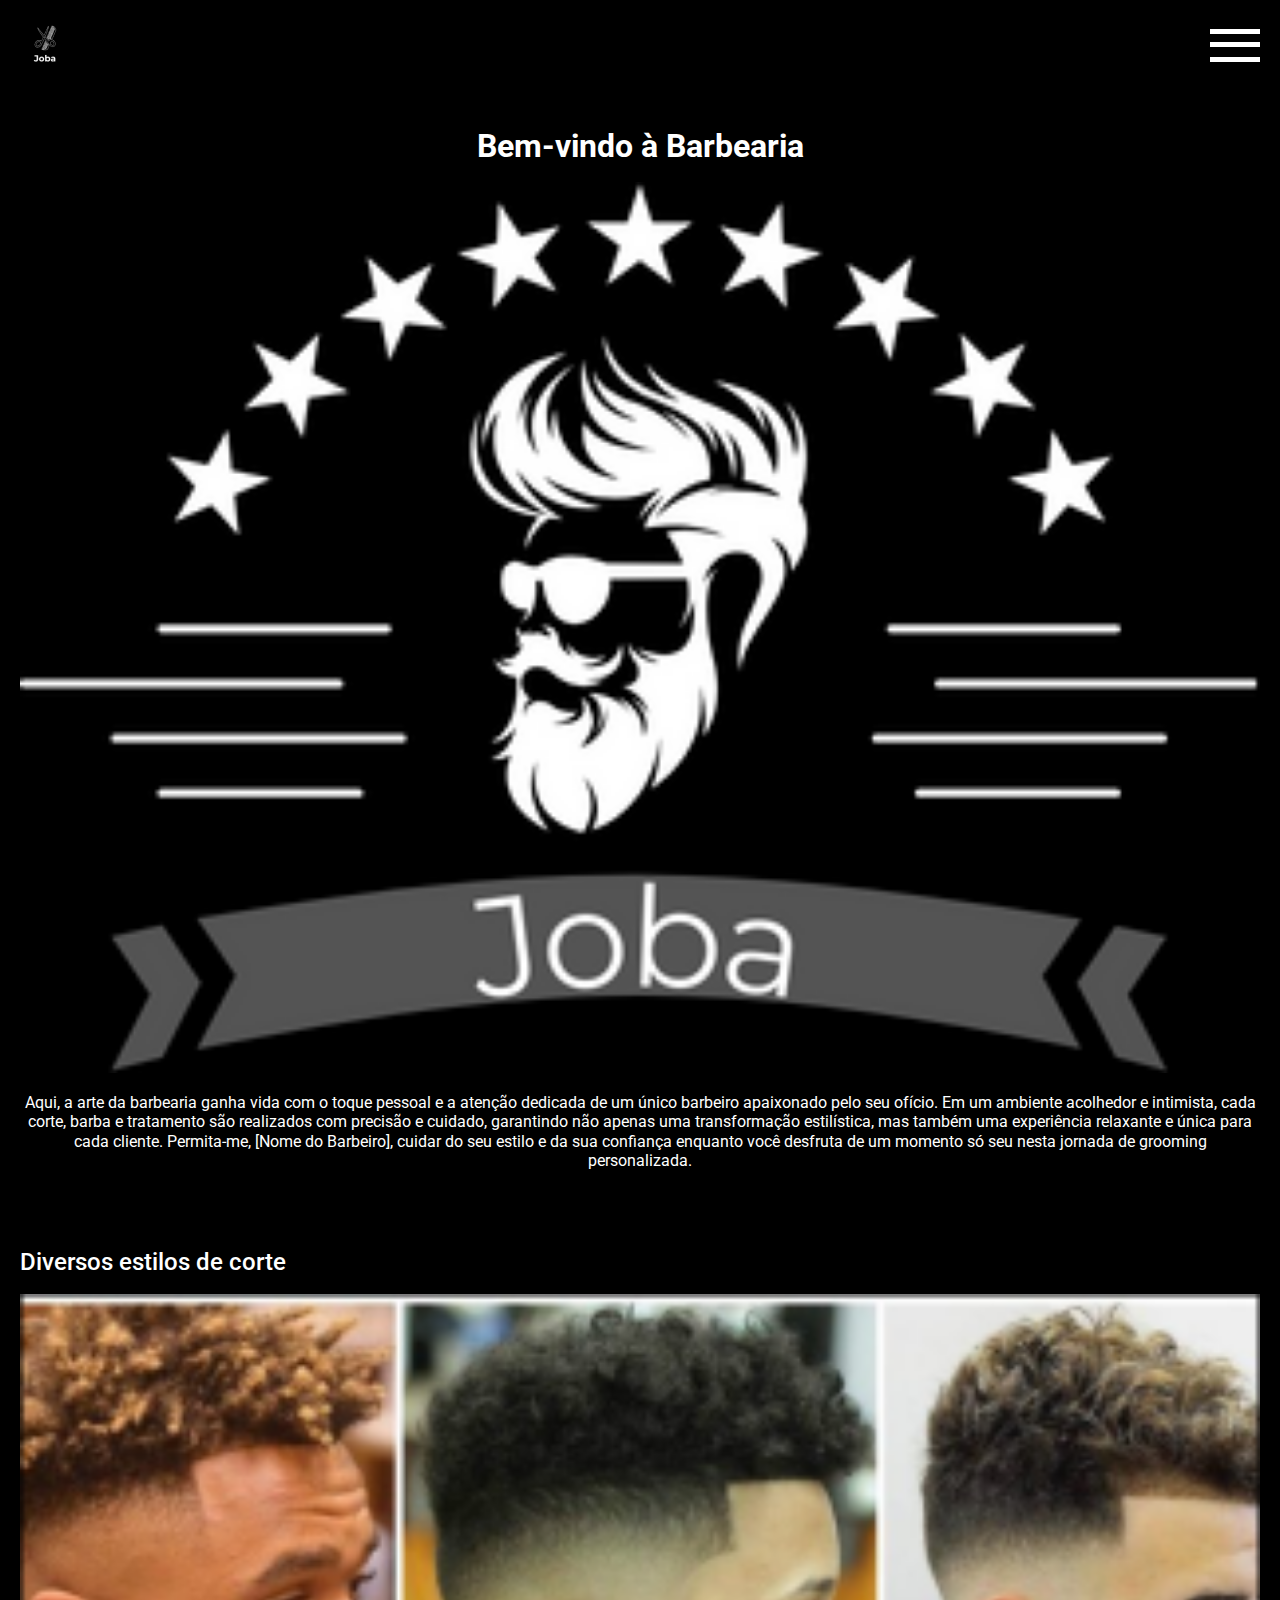
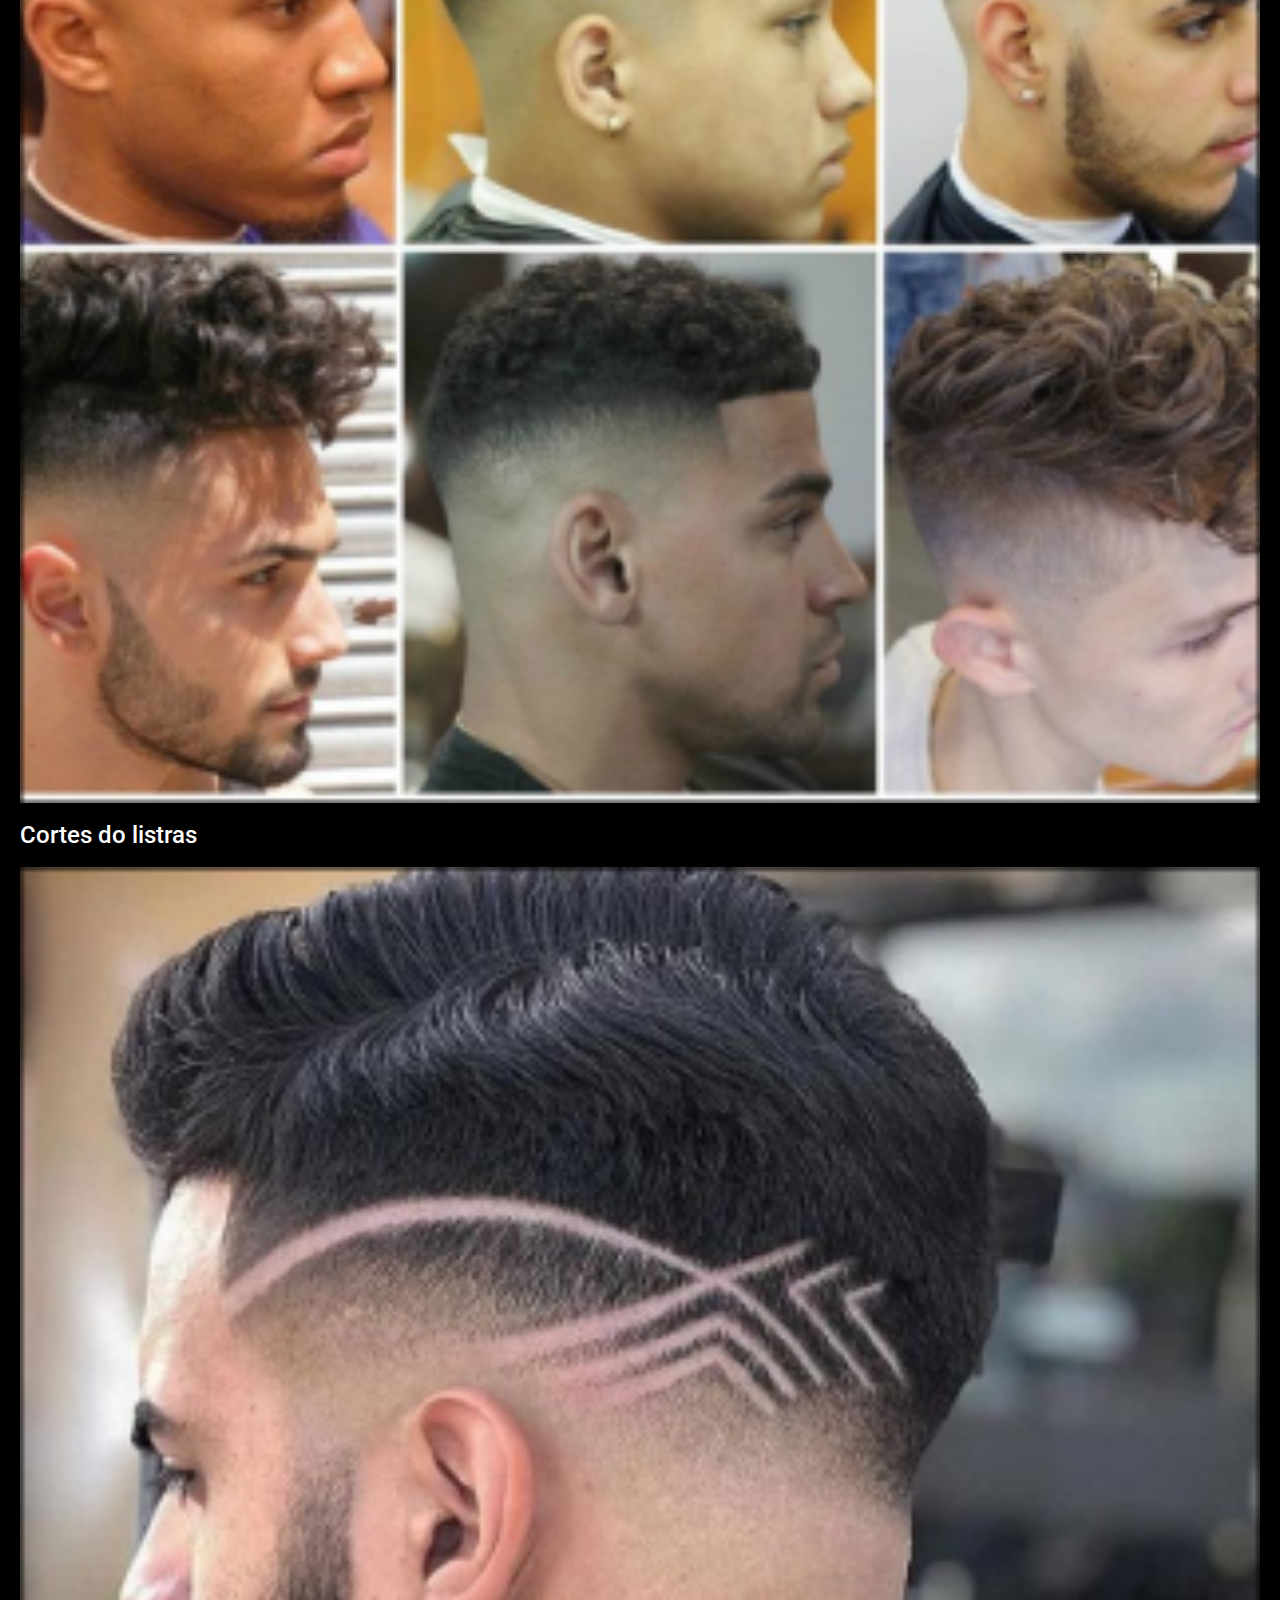
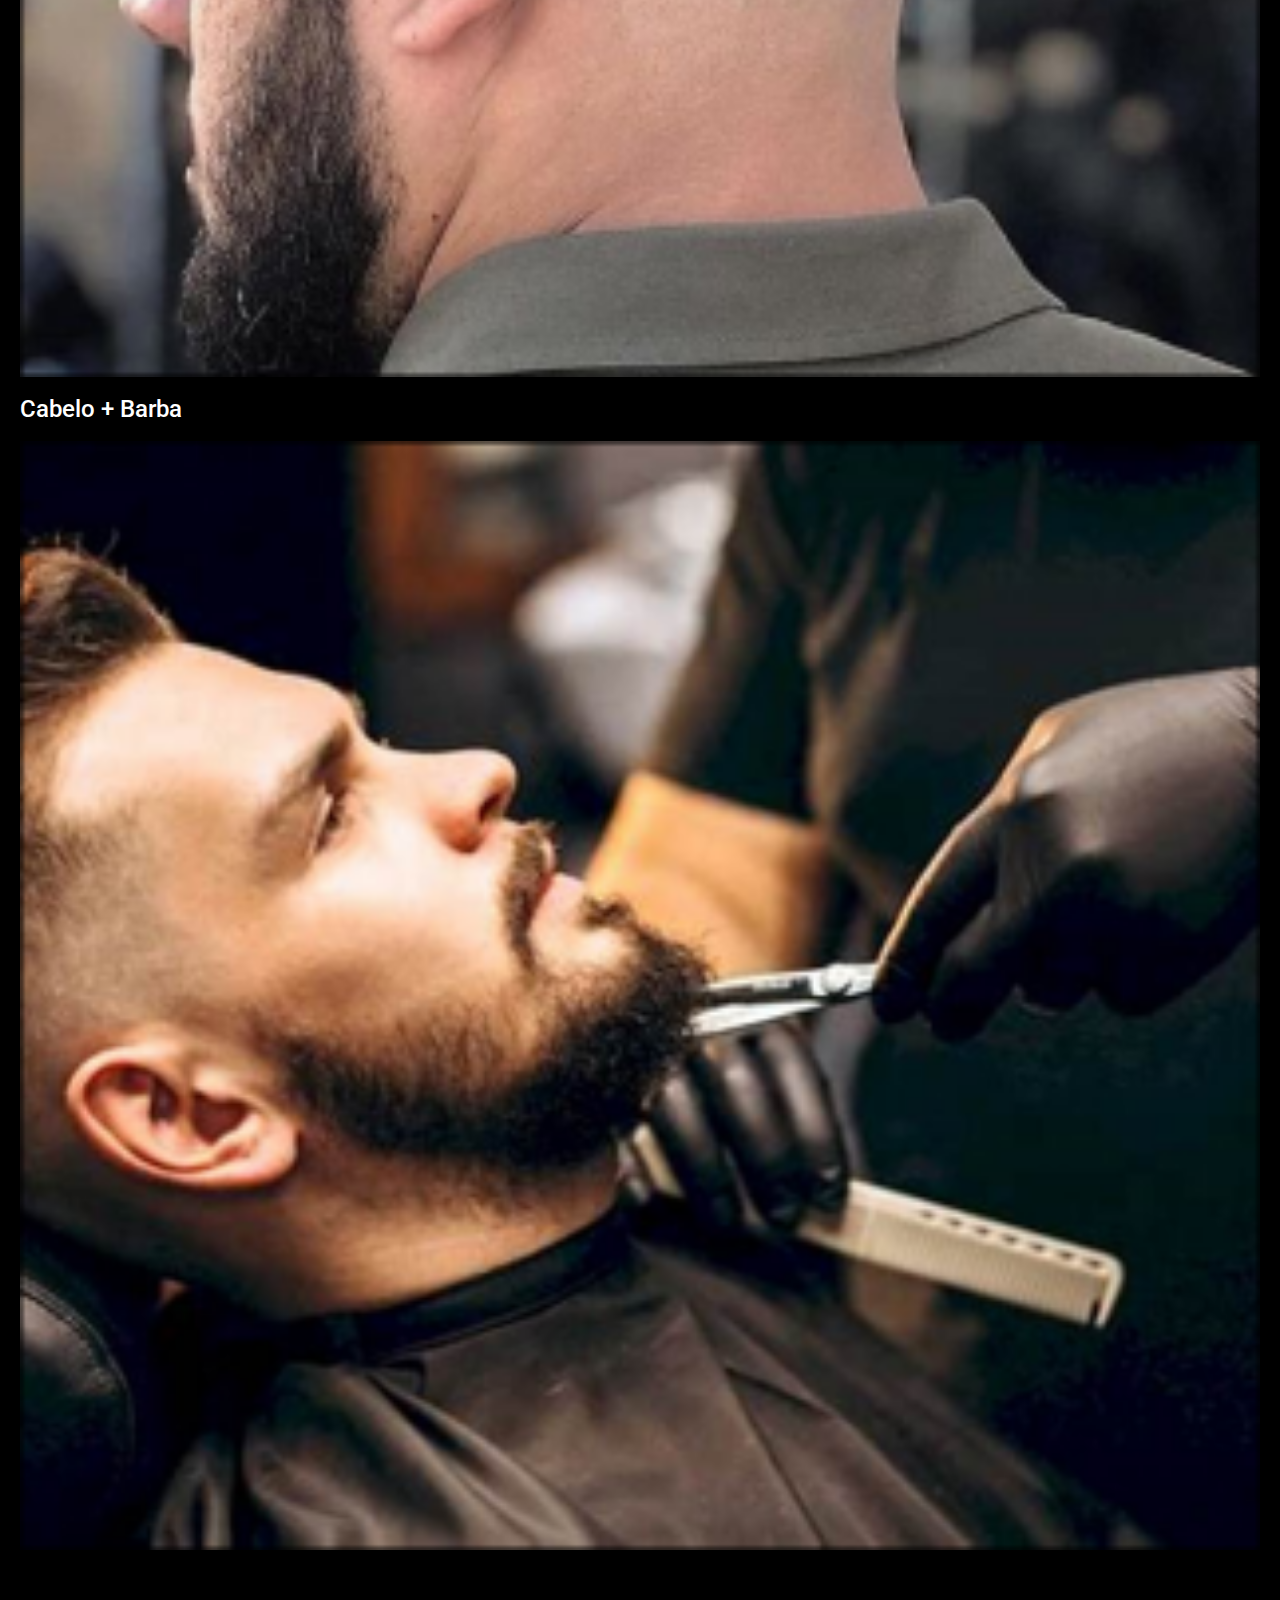
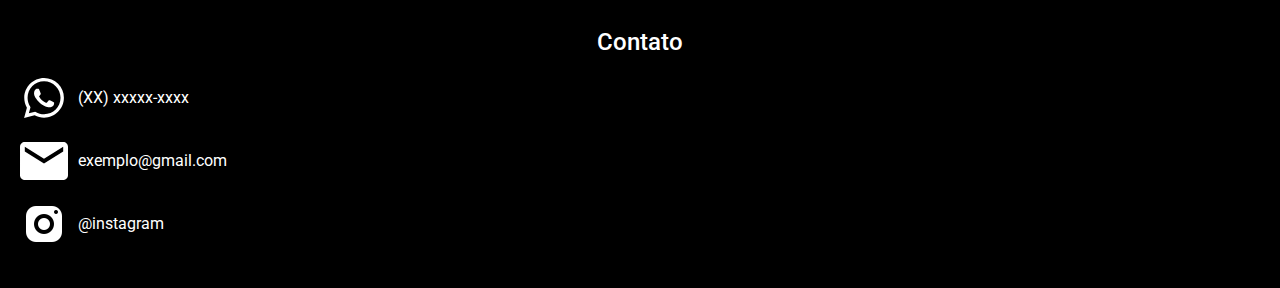
==== index.html @ 7ce22e77 "up dos arquivos" ====
<!DOCTYPE html>
<html lang="en">

<head>
    <meta charset="UTF-8">
    <meta name="viewport" content="width=device-width, initial-scale=1.0">
    <title>Barbearia Joba</title>

    <link rel="stylesheet" href="./assets/scss/style.css">

    <!-- Fonte -->

    <link rel="preconnect" href="https://fonts.googleapis.com">
    <link rel="preconnect" href="https://fonts.gstatic.com" crossorigin>
    <link
        href="https://fonts.googleapis.com/css2?family=Roboto:ital,wght@0,100;0,300;0,400;0,500;0,700;0,900;1,100;1,300;1,400;1,500;1,700;1,900&display=swap"
        rel="stylesheet">
</head>

<body>
    <nav>
        <img src="./assets/img/Ellipse 1.png" alt="">
        <img src="./assets/img/menu-hamburguer.png" alt="">
    </nav>
    <header>
        <h1>Bem-vindo à Barbearia</h1>
        <img src="./assets/img/banner.png" alt="">
        <p>Aqui, a arte da barbearia ganha vida com o toque pessoal e a atenção dedicada de um único barbeiro apaixonado
            pelo seu ofício. Em um ambiente acolhedor e intimista, cada corte, barba e tratamento são realizados com
            precisão e cuidado, garantindo não apenas uma transformação estilística, mas também uma experiência
            relaxante e única para cada cliente. Permita-me, [Nome do Barbeiro], cuidar do seu estilo e da sua confiança
            enquanto você desfruta de um momento só seu nesta jornada de grooming personalizada.</p>
    </header>

    <main>
        <div class="cards">
            <h2>Diversos estilos de corte</h2>
            <img src="./assets/img/foto1.png" alt="">
        </div>

        <div class="cards">
            <h2>Cortes do listras</h2>
            <img src="./assets/img/foto2.png" alt="">
        </div>

        <div class="cards">
            <h2>Cabelo + Barba</h2>
            <img src="./assets/img/foto3.png" alt="">
        </div>
    </main>

    <footer>
        <h2>Contato</h2>
        <div class="contatos">
            <a href="#">
                <img src="./assets/img/Whatsapp.svg" alt="">
                <span>(XX) xxxxx-xxxx</span>
            </a>

            <a href="#">
                <img src="./assets/img/Vector.svg" alt="">
                <span>exemplo@gmail.com</span>
            </a>

            <a href="#">
                <img src="./assets/img/Instagram.svg" alt="">
                <span>@instagram</span>
            </a>
        </div>
    </footer>
</body>

</html>
---- assets/scss/style.css ----
/* http://meyerweb.com/eric/tools/css/reset/ 
   v2.0 | 20110126
   License: none (public domain)
*/
html, body, div, span, applet, object, iframe,
h1, h2, h3, h4, h5, h6, p, blockquote, pre,
a, abbr, acronym, address, big, cite, code,
del, dfn, em, img, ins, kbd, q, s, samp,
small, strike, strong, sub, sup, tt, var,
b, u, i, center,
dl, dt, dd, ol, ul, li,
fieldset, form, label, legend,
table, caption, tbody, tfoot, thead, tr, th, td,
article, aside, canvas, details, embed,
figure, figcaption, footer, header, hgroup,
menu, nav, output, ruby, section, summary,
time, mark, audio, video {
  margin: 0;
  padding: 0;
  border: 0;
  font-size: 100%;
  font: inherit;
  vertical-align: baseline;
}

/* HTML5 display-role reset for older browsers */
article, aside, details, figcaption, figure,
footer, header, hgroup, menu, nav, section {
  display: block;
}

body {
  line-height: 1;
  background-color: #000000;
  color: #FFFFFF;
  font-family: "Roboto", sans-serif;
}

ol, ul {
  list-style: none;
}

blockquote, q {
  quotes: none;
}

blockquote:before, blockquote:after,
q:before, q:after {
  content: "";
  content: none;
}

table {
  border-collapse: collapse;
  border-spacing: 0;
}

nav {
  padding: 20px;
  display: flex;
  align-items: center;
  justify-content: space-between;
}

header {
  display: flex;
  flex-direction: column;
  gap: 20px;
  padding: 40px 20px;
}
header h1 {
  text-align: center;
  font-size: 2rem;
  font-weight: 700;
}
header p {
  text-align: center;
  font-weight: 400;
  font-size: 1rem;
  line-height: 1.2rem;
}

main {
  padding: 40px 20px;
  display: flex;
  flex-direction: column;
  gap: 20px;
}
main .cards {
  display: flex;
  flex-direction: column;
  gap: 20px;
}
main .cards h2 {
  font-size: 1.5rem;
  font-weight: 500;
}

footer {
  padding: 40px 20px;
  display: flex;
  flex-direction: column;
  gap: 20px;
}
footer h2 {
  font-size: 1.5rem;
  font-weight: 500;
  text-align: center;
}
footer .contatos {
  display: flex;
  flex-direction: column;
  gap: 20px;
}
footer .contatos a {
  display: flex;
  align-items: center;
  gap: 10px;
  color: #FFFFFF;
  text-decoration: none;
}
footer .contatos a img {
  width: 48px;
}/*# sourceMappingURL=style.css.map */
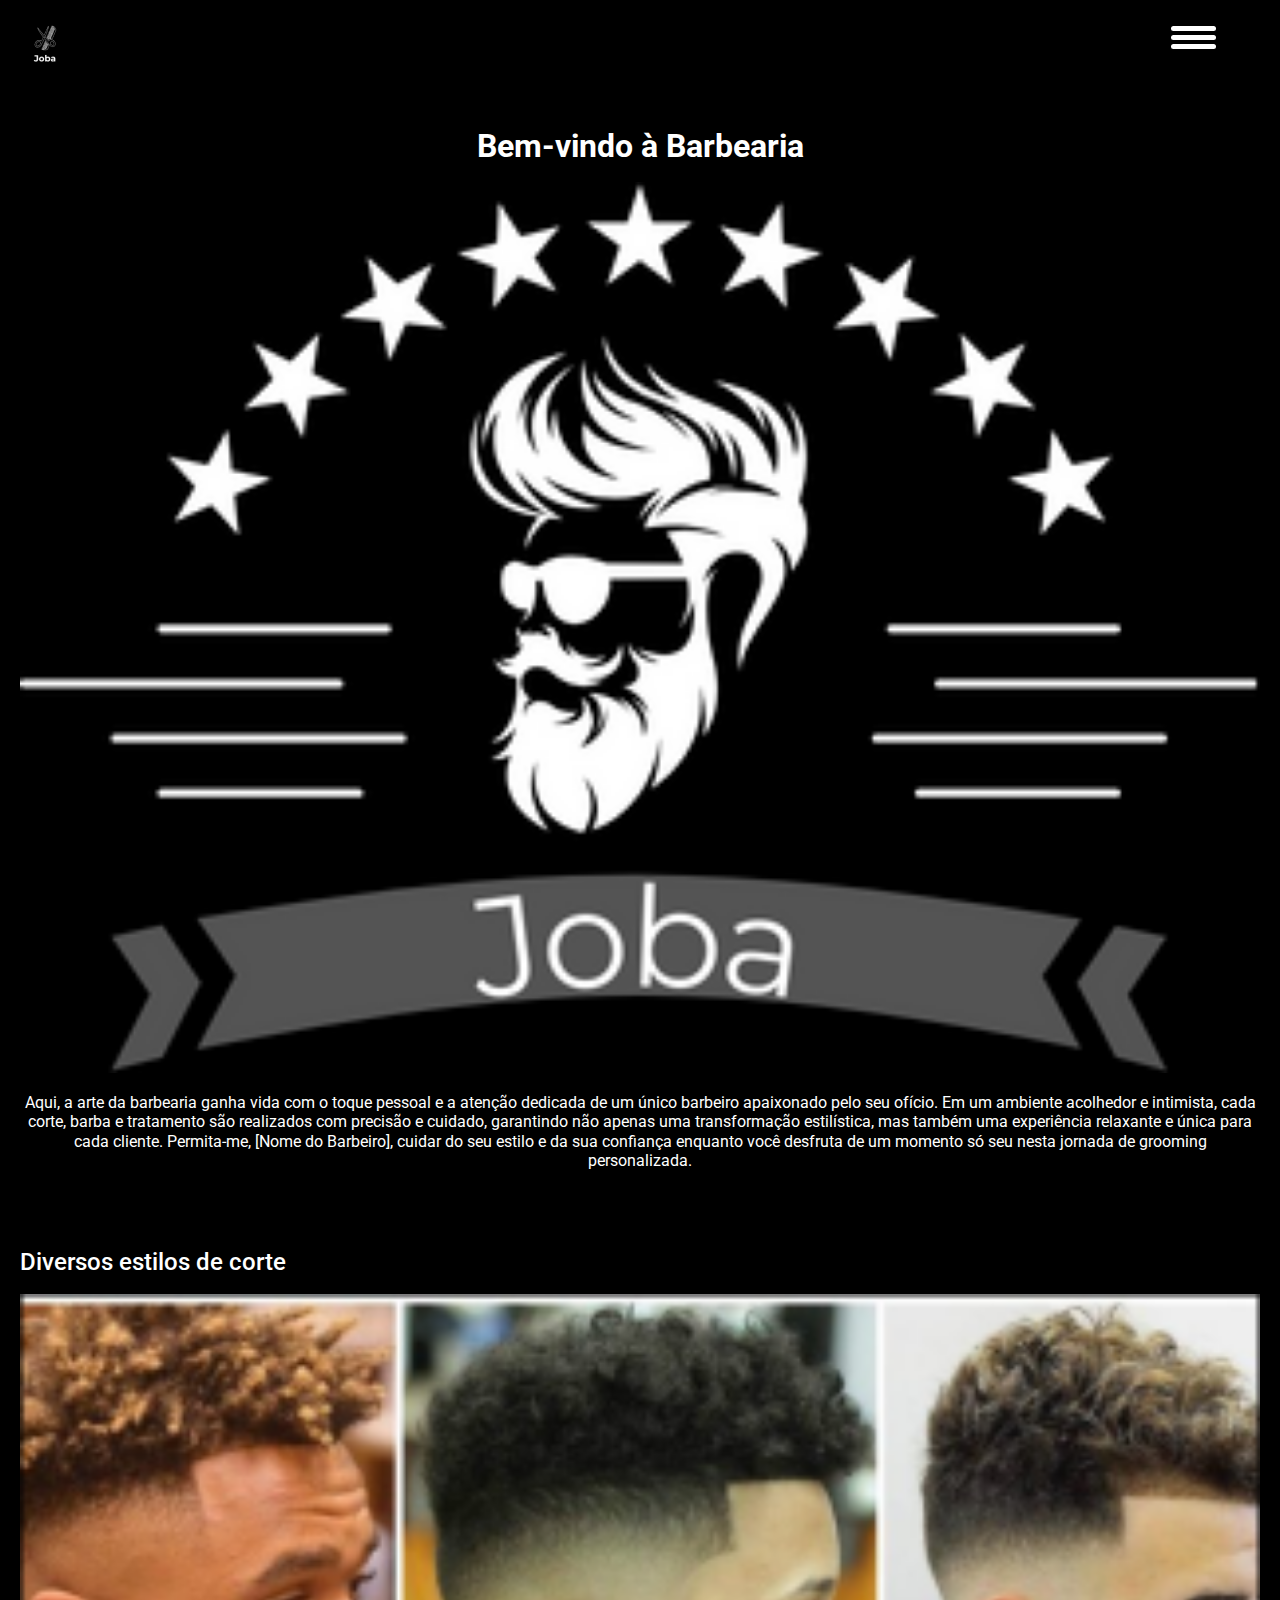
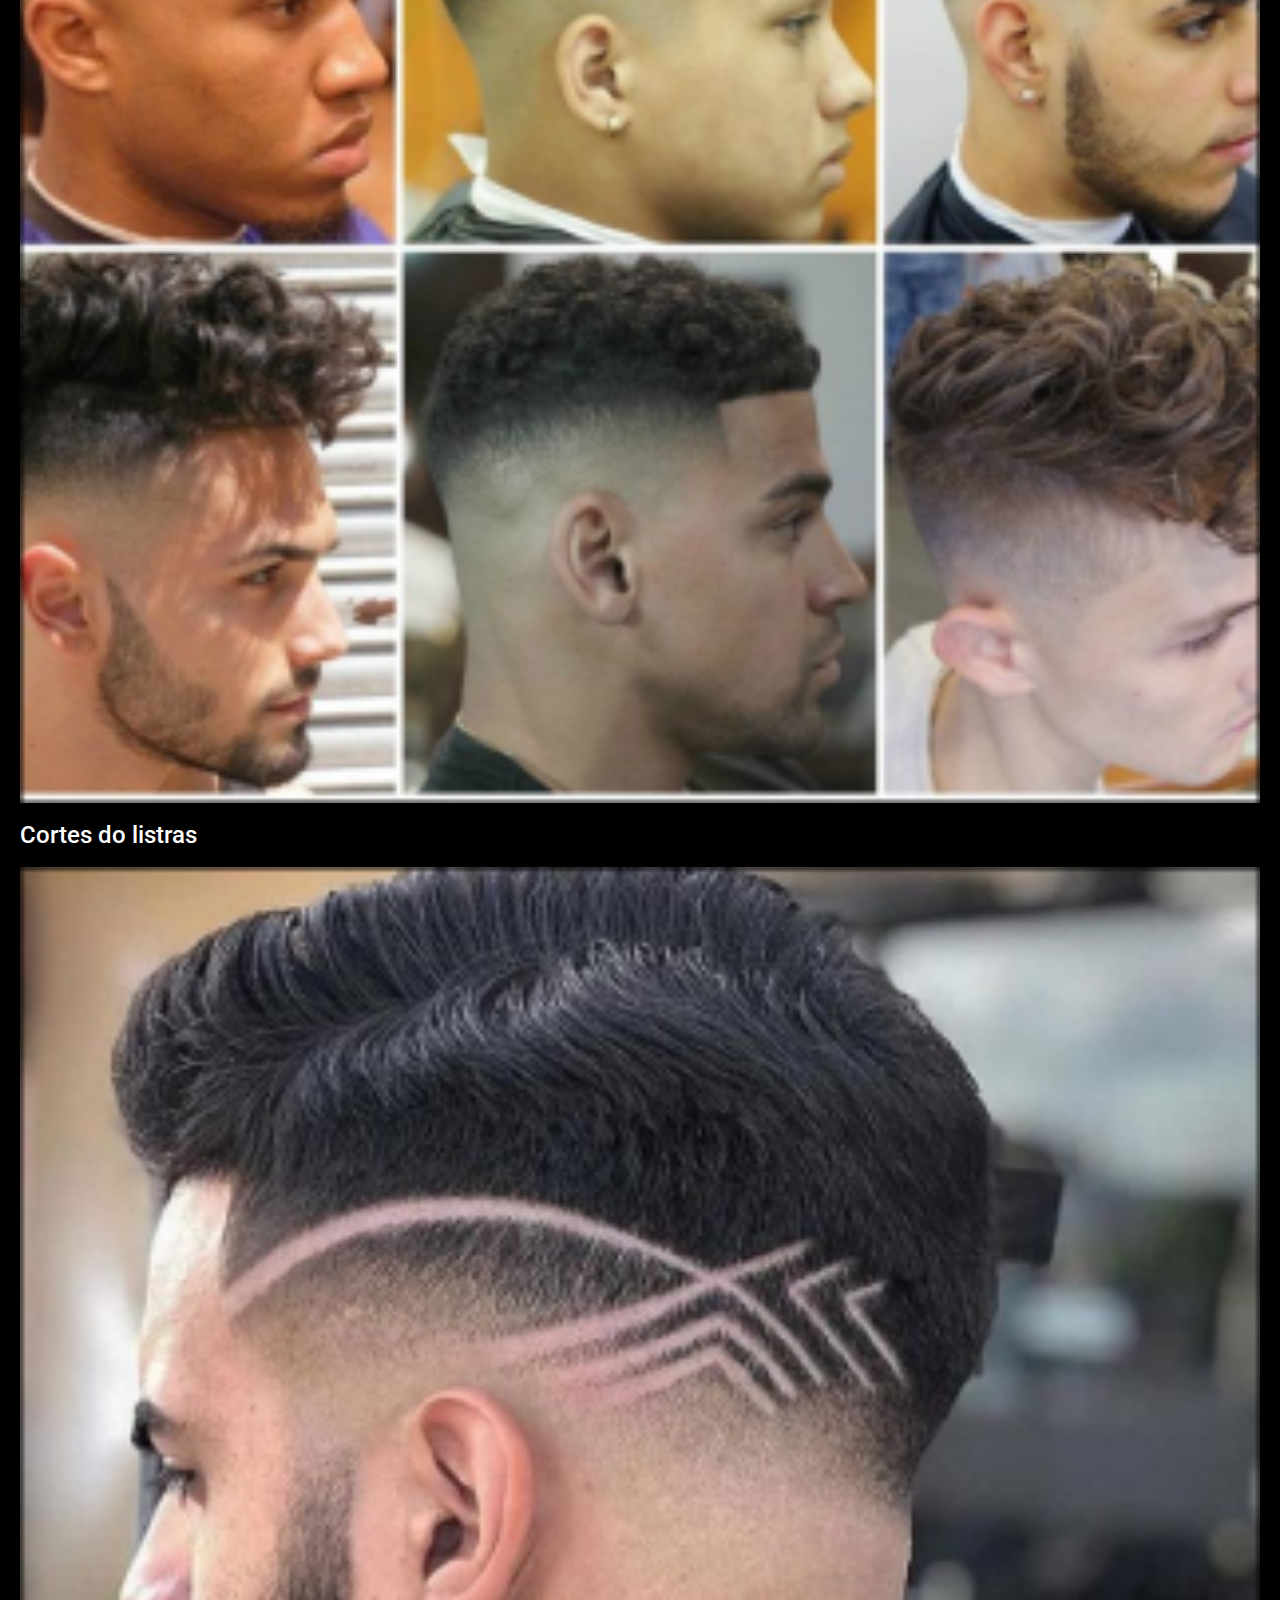
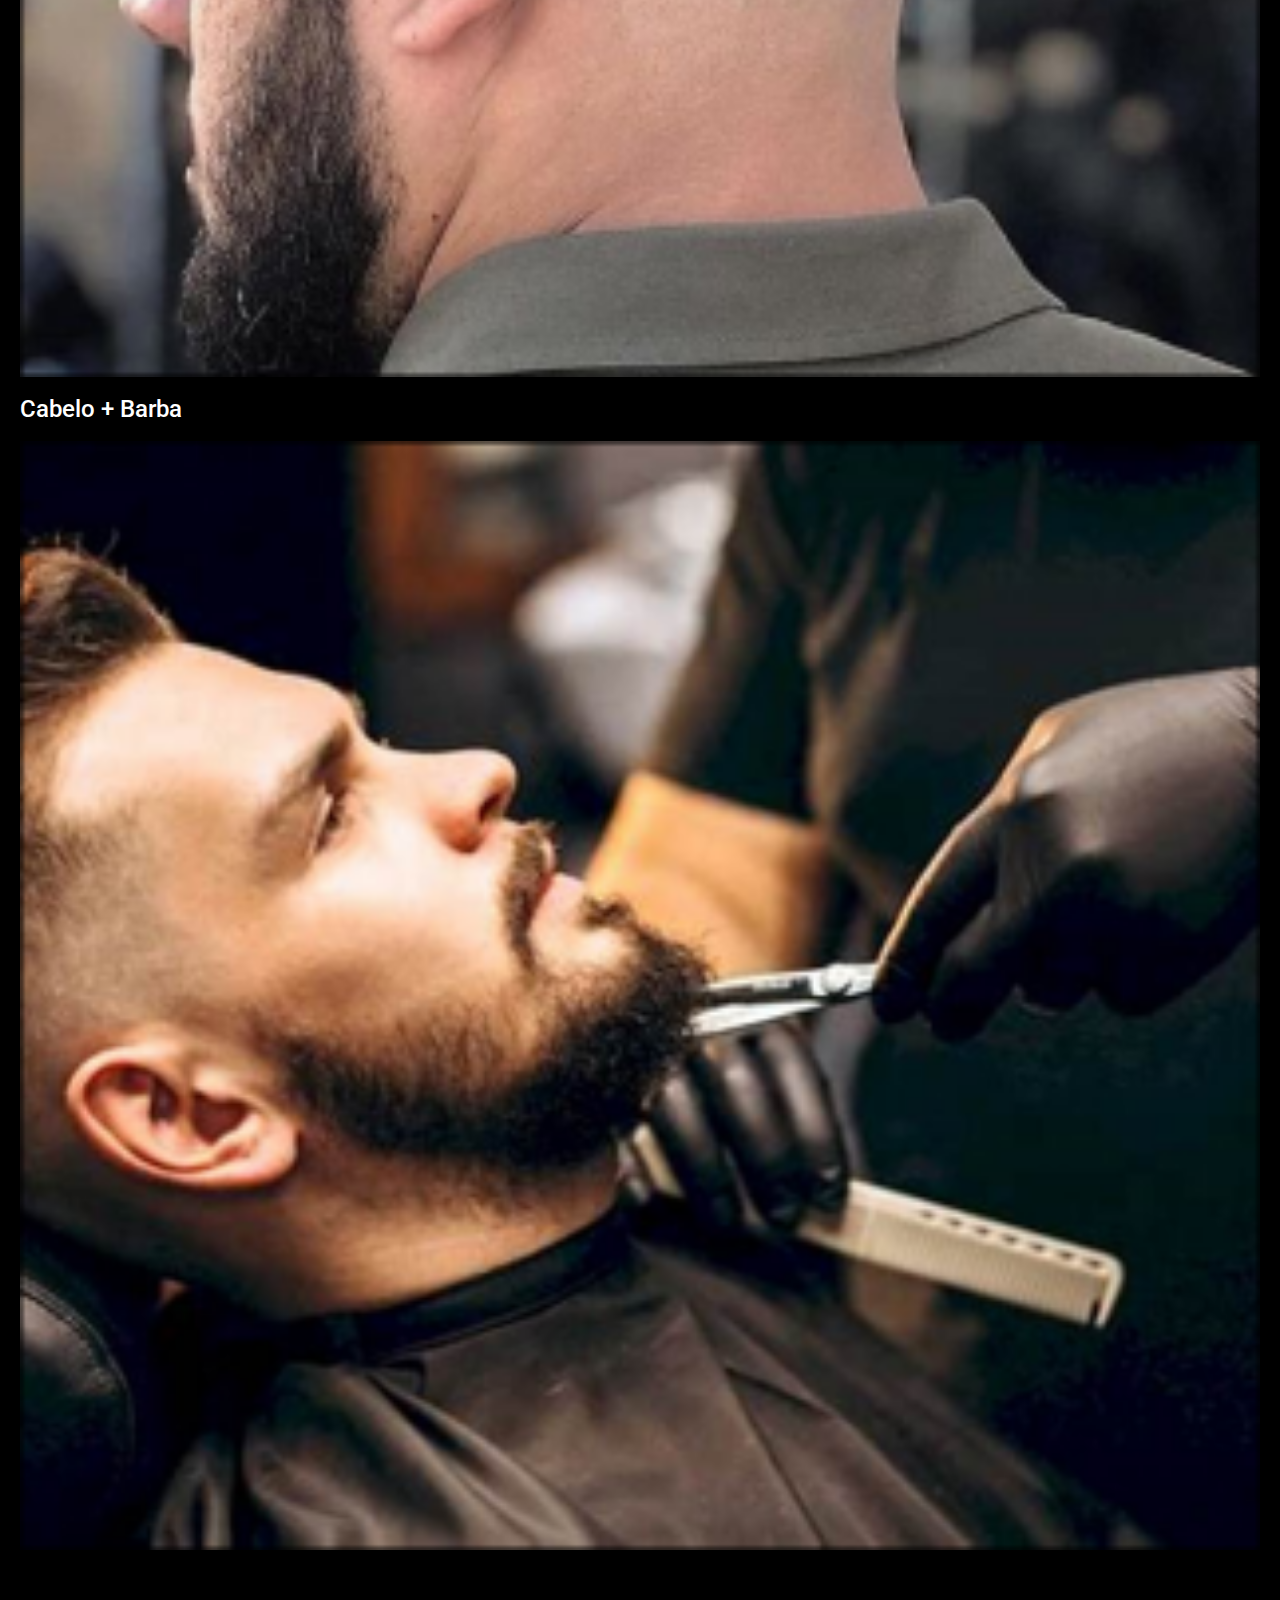
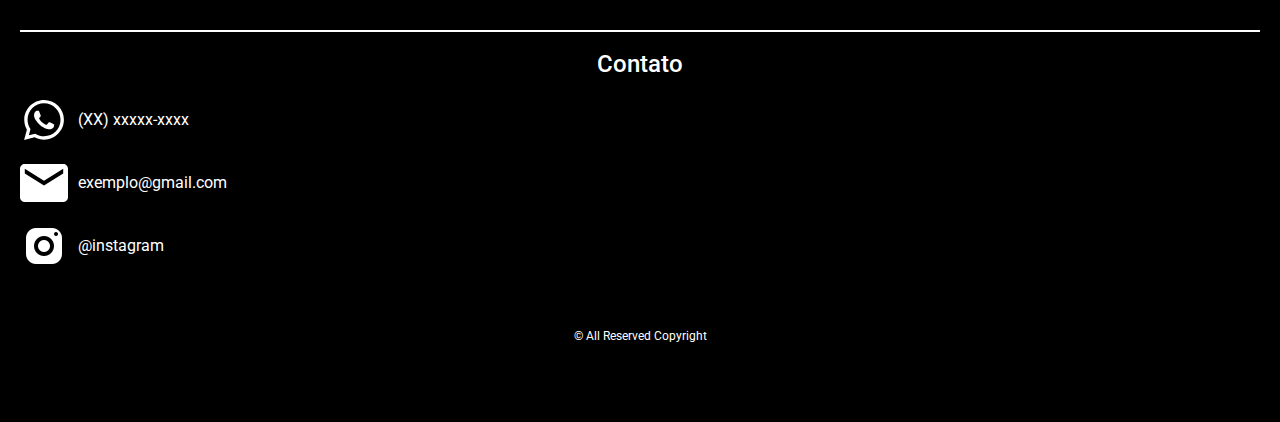
==== commit 8399b494: "atualização do menu hamburguer" ====
--- a/index.html
+++ b/index.html
@@ -1,10 +1,10 @@
 <!DOCTYPE html>
-<html lang="en">
+<html lang="pt-br">
 
 <head>
     <meta charset="UTF-8">
     <meta name="viewport" content="width=device-width, initial-scale=1.0">
-    <title>Barbearia Joba</title>
+    <title>Barbearia Joba - Serviços</title>
 
     <link rel="stylesheet" href="./assets/scss/style.css">
 
@@ -20,7 +20,34 @@
 <body>
     <nav>
         <img src="./assets/img/Ellipse 1.png" alt="">
-        <img src="./assets/img/menu-hamburguer.png" alt="">
+
+        <!-- <img id="menu-btn" src="./assets/img/menu-hamburguer.png" alt="">
+
+        <ul id="menu">
+            <li><a href="./index.html">Serviços</a></li>
+            <li><a href="./portfolio.html">Portfólio</a></li>
+            <li><a href="./sobre.html">Sobre</a></li>
+            <li><a href="./contato.html">Contato</a></li>
+        </ul> -->
+
+        <div id="menu">
+            <div id="menu-bar" onclick="menuOnClick()">
+                <div id="bar1" class="bar"></div>
+                <div id="bar2" class="bar"></div>
+                <div id="bar3" class="bar"></div>
+            </div>
+            <nav class="nav" id="nav">
+                <ul>
+                    <li><a href="./index.html">Serviços</a></li>
+                    <li><a href="./sobre.html">Sobre</a></li>
+                    <li><a href="./portfolio.html">Portfólio</a></li>
+                    <li><a href="./contato.html">Contato</a></li>
+                </ul>
+            </nav>
+        </div>
+
+        <div class="menu-bg" id="menu-bg"></div>
+
     </nav>
     <header>
         <h1>Bem-vindo à Barbearia</h1>
@@ -50,6 +77,7 @@
     </main>
 
     <footer>
+        <div class="linha"></div>
         <h2>Contato</h2>
         <div class="contatos">
             <a href="#">
@@ -67,7 +95,11 @@
                 <span>@instagram</span>
             </a>
         </div>
+
+        <p class="copy">&copy; All Reserved Copyright</p>
     </footer>
+
+    <script src="./assets/js/script.js"></script>
 </body>
 
 </html>--- a/assets/scss/style.css
+++ b/assets/scss/style.css
@@ -60,6 +60,84 @@
   display: flex;
   align-items: center;
   justify-content: space-between;
+  position: relative;
+}
+nav #menu {
+  z-index: 2;
+}
+nav #menu-bar {
+  width: 45px;
+  height: 40px;
+  margin: 30px 0 20px 110px;
+  cursor: pointer;
+}
+nav .bar {
+  height: 5px;
+  width: 100%;
+  background-color: #FFFFFF;
+  display: block;
+  border-radius: 5px;
+  transition: 0.3s ease;
+}
+nav #bar1 {
+  transform: translateY(-4px);
+}
+nav #bar3 {
+  transform: translateY(4px);
+}
+nav .nav {
+  transition: 0.3s ease;
+  display: none;
+}
+nav .nav ul {
+  padding: 0 22px;
+}
+nav .nav li {
+  list-style: none;
+  padding: 12px 0;
+}
+nav .nav li a {
+  color: #FFFFFF;
+  font-size: 20px;
+  text-decoration: none;
+}
+nav .nav li a:hover {
+  font-weight: bold;
+}
+nav .menu-bg,
+nav #menu {
+  top: 0;
+  right: 5%;
+  position: absolute;
+}
+nav .menu-bg {
+  z-index: 1;
+  width: 0;
+  height: 0;
+  margin: 30px 0 20px 20px;
+  background: radial-gradient(circle, rgba(24, 23, 23, 0.8), rgba(24, 23, 23, 0.8));
+  border-radius: 50%;
+  transition: 0.3s ease;
+}
+nav .change {
+  display: block;
+}
+nav .change .bar {
+  background-color: #FFFFFF;
+}
+nav .change #bar1 {
+  transform: translateY(4px) rotateZ(-45deg);
+}
+nav .change #bar2 {
+  opacity: 0;
+}
+nav .change #bar3 {
+  transform: translateY(-6px) rotateZ(45deg);
+}
+nav .change-bg {
+  width: 520px;
+  height: 460px;
+  transform: translate(60%, -30%);
 }
 
 header {
@@ -101,6 +179,9 @@
   display: flex;
   flex-direction: column;
   gap: 20px;
+}
+footer .linha {
+  border-top: 2px solid #FFFFFF;
 }
 footer h2 {
   font-size: 1.5rem;
@@ -121,4 +202,9 @@
 }
 footer .contatos a img {
   width: 48px;
+}
+footer .copy {
+  padding: 40px 0;
+  text-align: center;
+  font-size: 0.75rem;
 }/*# sourceMappingURL=style.css.map */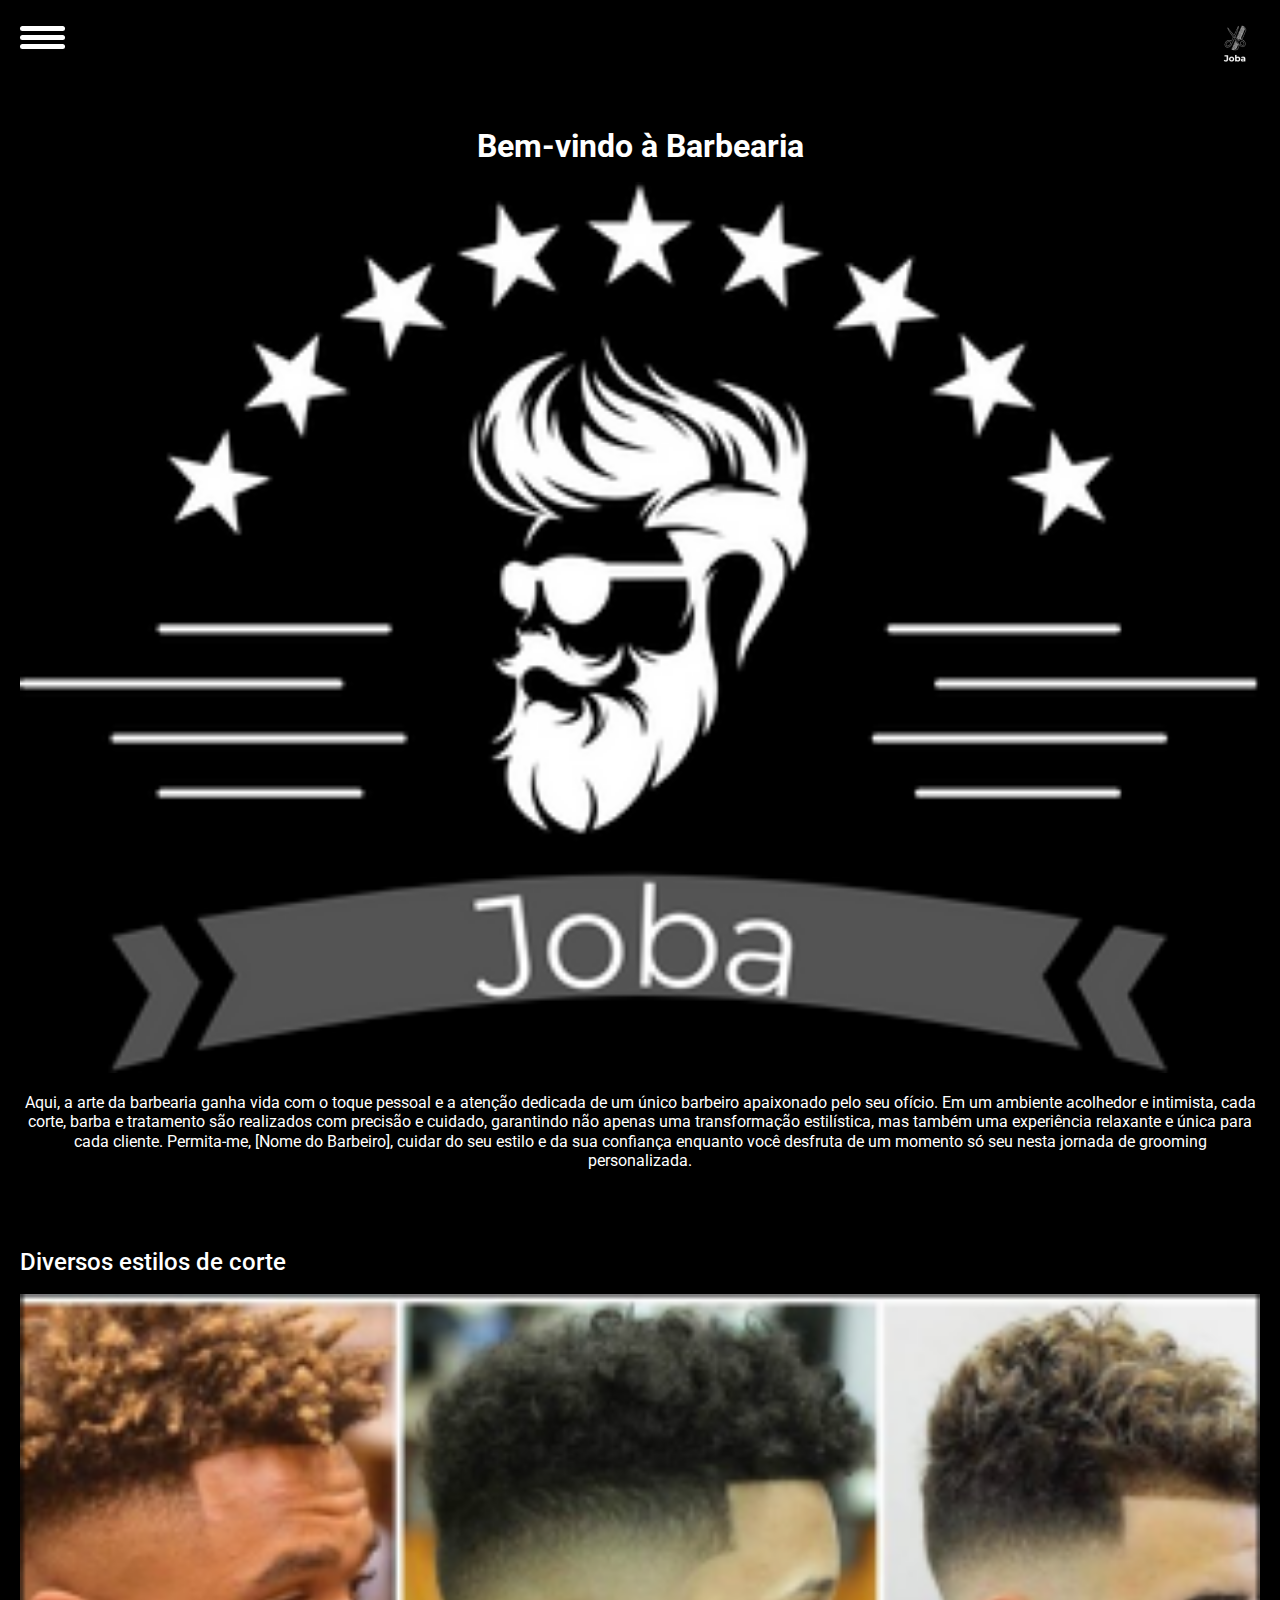
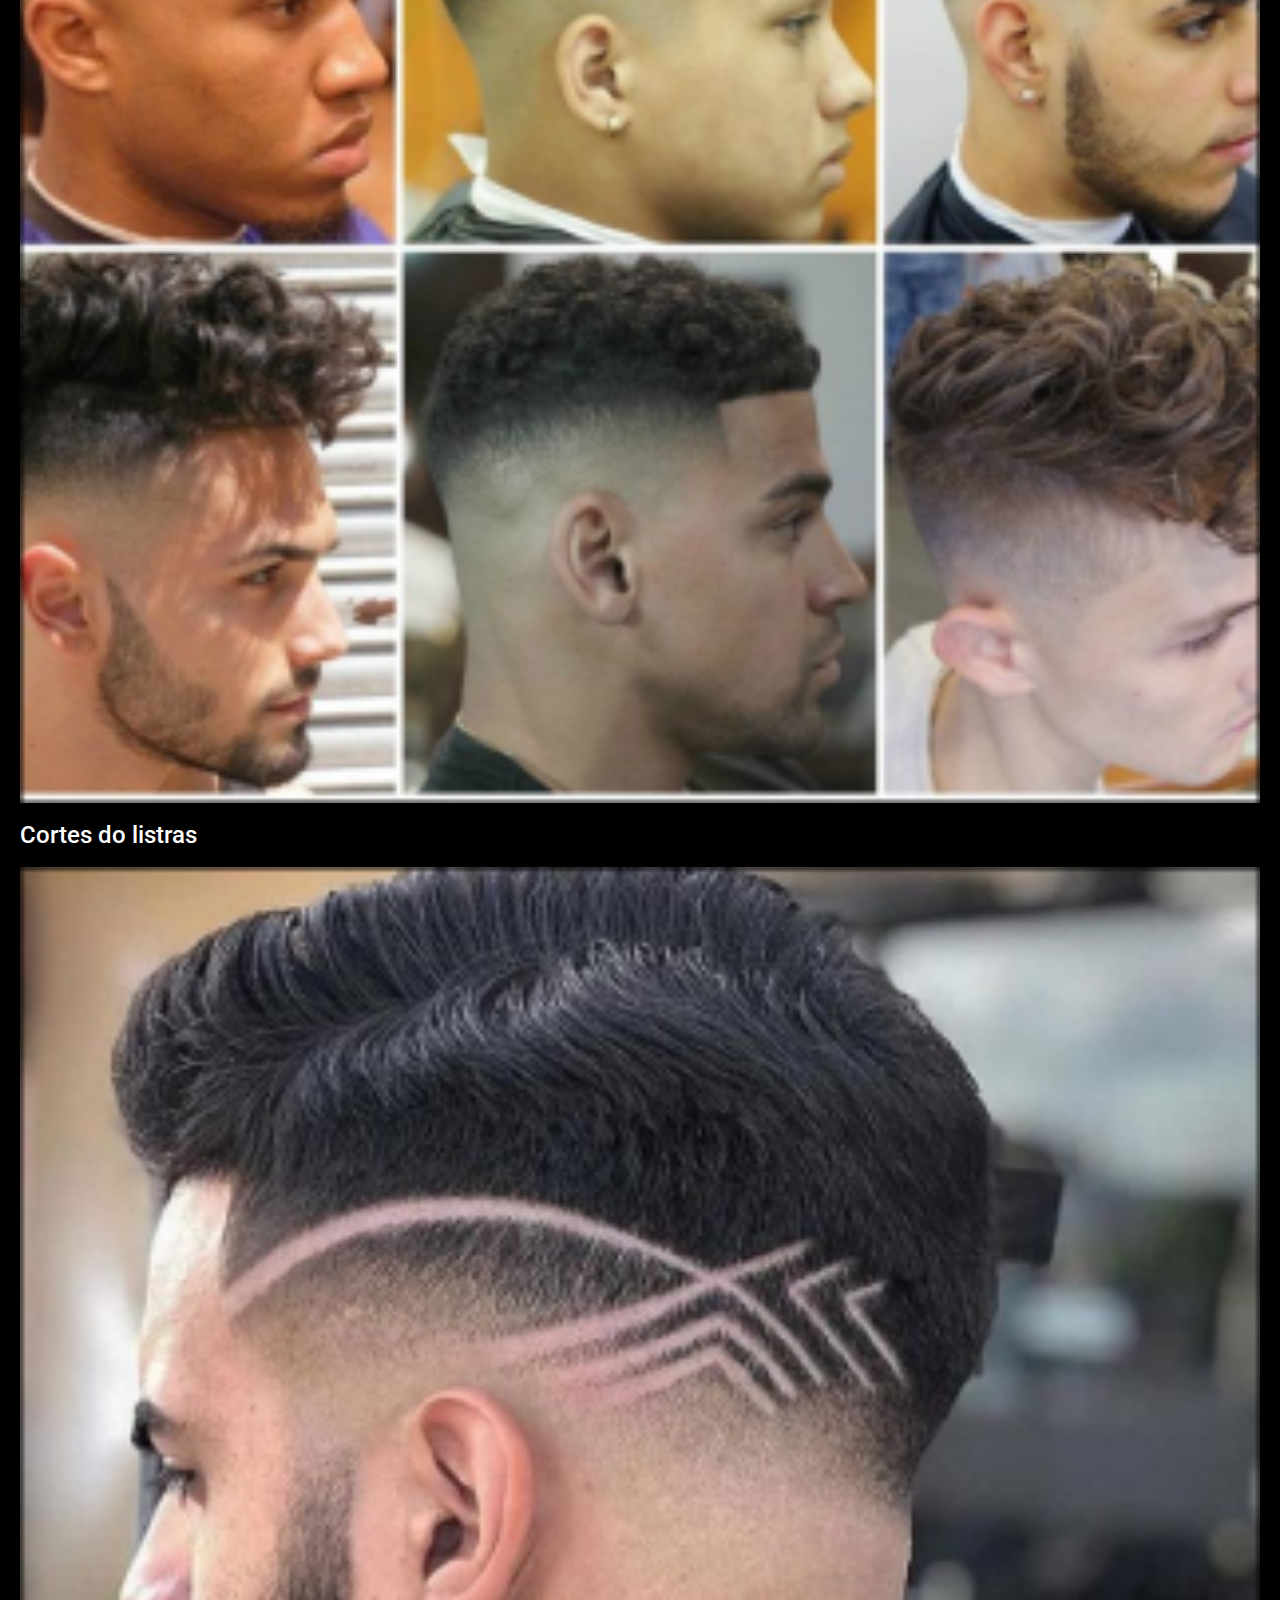
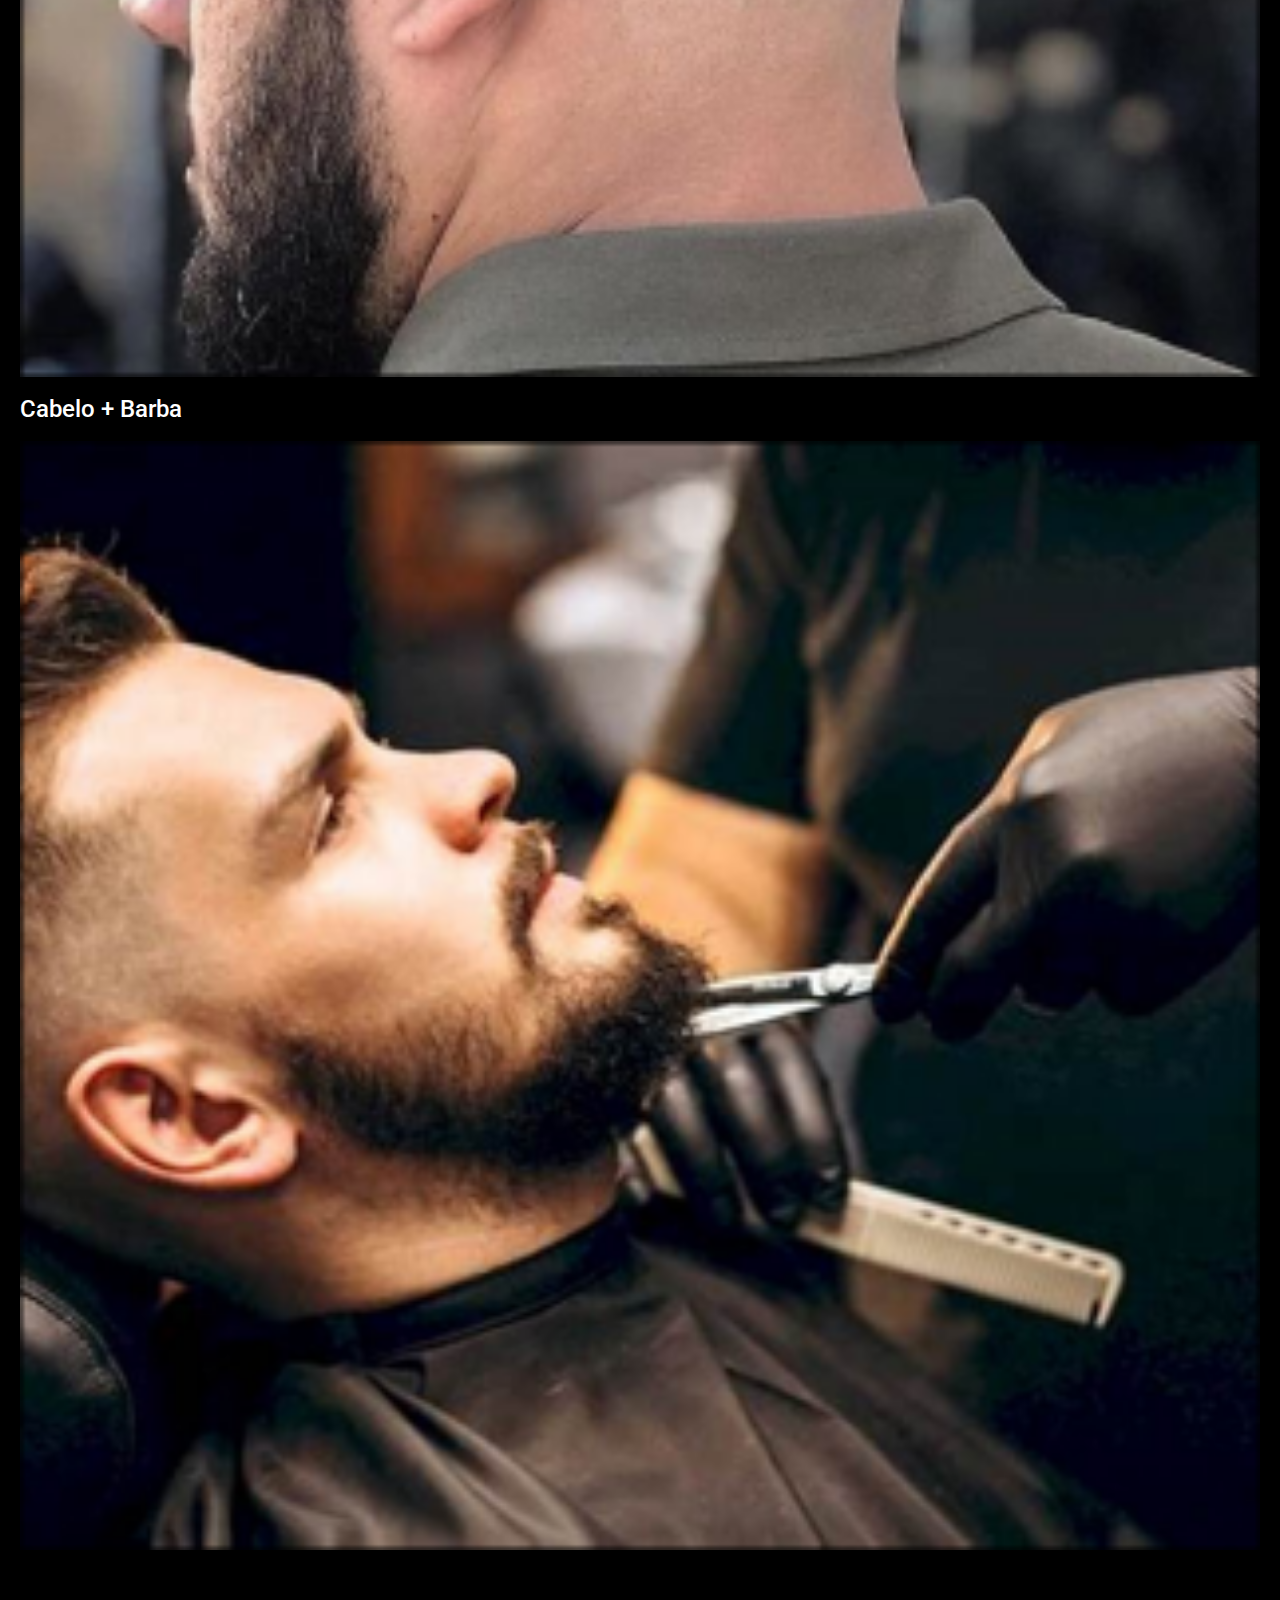
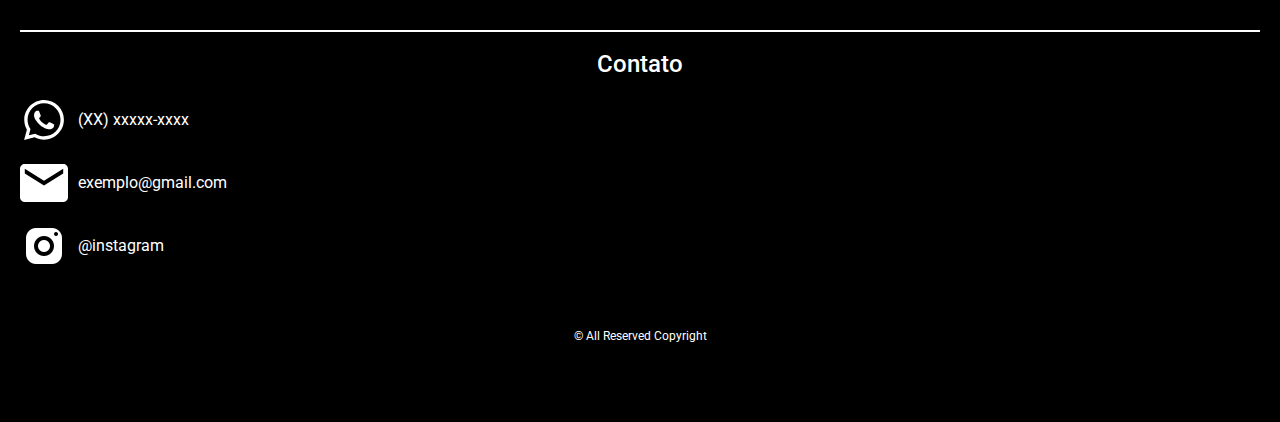
==== commit 17b49f32: "atualização do menu hamburguer posição" ====
--- a/index.html
+++ b/index.html
@@ -19,17 +19,6 @@
 
 <body>
     <nav>
-        <img src="./assets/img/Ellipse 1.png" alt="">
-
-        <!-- <img id="menu-btn" src="./assets/img/menu-hamburguer.png" alt="">
-
-        <ul id="menu">
-            <li><a href="./index.html">Serviços</a></li>
-            <li><a href="./portfolio.html">Portfólio</a></li>
-            <li><a href="./sobre.html">Sobre</a></li>
-            <li><a href="./contato.html">Contato</a></li>
-        </ul> -->
-
         <div id="menu">
             <div id="menu-bar" onclick="menuOnClick()">
                 <div id="bar1" class="bar"></div>
@@ -47,6 +36,8 @@
         </div>
 
         <div class="menu-bg" id="menu-bg"></div>
+        
+        <img src="./assets/img/Ellipse 1.png" alt="">
 
     </nav>
     <header>
--- a/assets/scss/style.css
+++ b/assets/scss/style.css
@@ -58,6 +58,7 @@
 nav {
   padding: 20px;
   display: flex;
+  flex-direction: row-reverse;
   align-items: center;
   justify-content: space-between;
   position: relative;
@@ -68,7 +69,7 @@
 nav #menu-bar {
   width: 45px;
   height: 40px;
-  margin: 30px 0 20px 110px;
+  margin: 30px 0 20px 20px;
   cursor: pointer;
 }
 nav .bar {
@@ -97,7 +98,7 @@
   padding: 12px 0;
 }
 nav .nav li a {
-  color: #FFFFFF;
+  color: white;
   font-size: 20px;
   text-decoration: none;
 }
@@ -107,7 +108,7 @@
 nav .menu-bg,
 nav #menu {
   top: 0;
-  right: 5%;
+  left: 0;
   position: absolute;
 }
 nav .menu-bg {
@@ -115,7 +116,7 @@
   width: 0;
   height: 0;
   margin: 30px 0 20px 20px;
-  background: radial-gradient(circle, rgba(24, 23, 23, 0.8), rgba(24, 23, 23, 0.8));
+  background: radial-gradient(circle, rgba(24, 23, 23, 0.98), rgba(24, 23, 23, 0.98));
   border-radius: 50%;
   transition: 0.3s ease;
 }
@@ -123,7 +124,7 @@
   display: block;
 }
 nav .change .bar {
-  background-color: #FFFFFF;
+  background-color: white;
 }
 nav .change #bar1 {
   transform: translateY(4px) rotateZ(-45deg);
@@ -137,7 +138,7 @@
 nav .change-bg {
   width: 520px;
   height: 460px;
-  transform: translate(60%, -30%);
+  transform: translate(-60%, -30%);
 }
 
 header {
